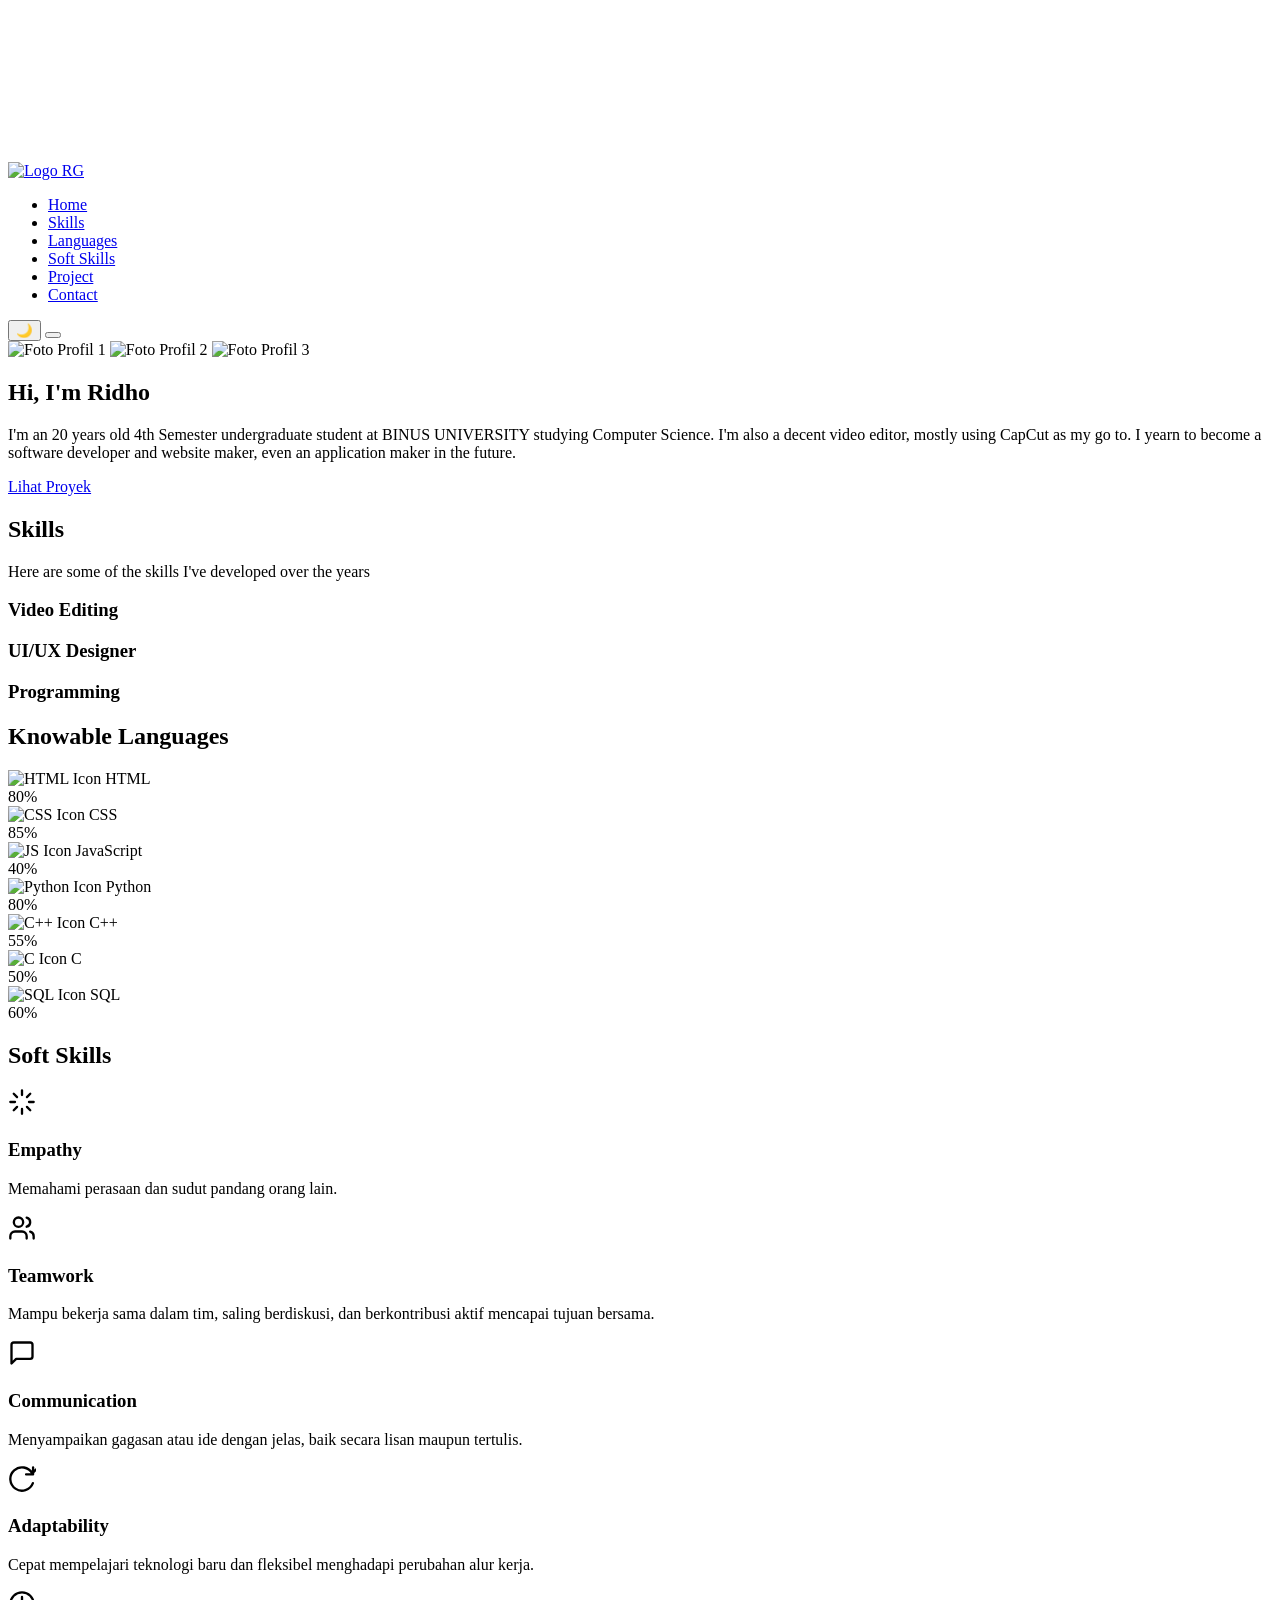
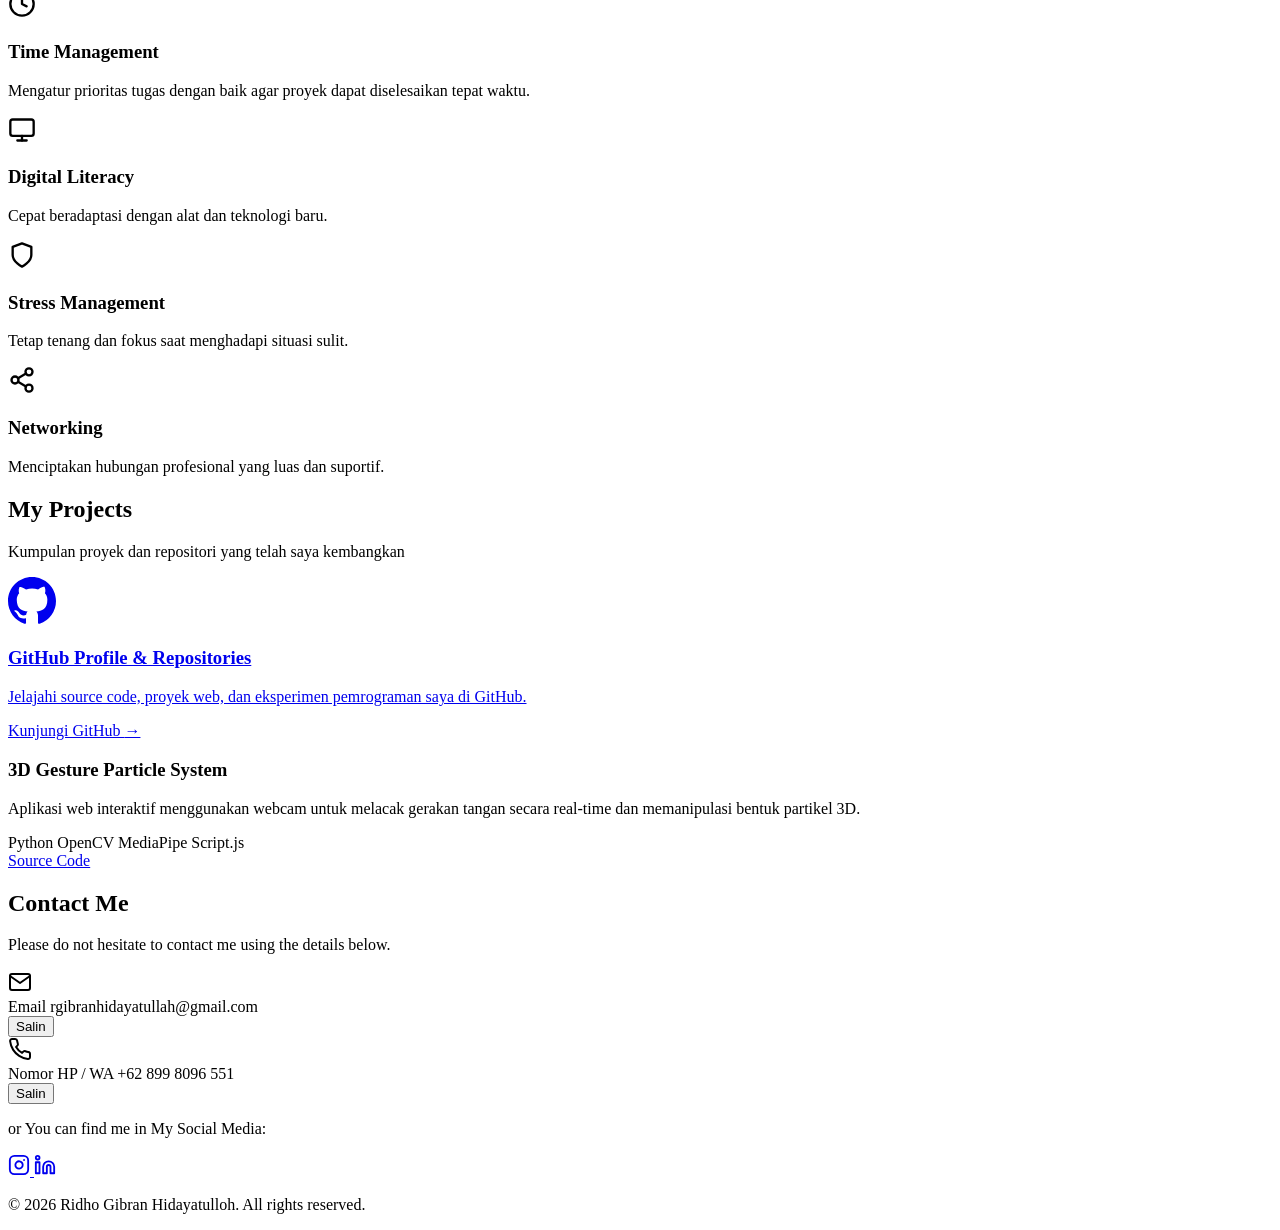
==== html/index.html @ 8fe68f6e "Add files via upload" ====
<!DOCTYPE html>
<html lang="id">
<head>
  <meta charset="UTF-8">
  <meta name="viewport" content="width=device-width, initial-scale=1.0">
  <title>Portofolio Ridho</title>
  
  <link rel="icon" type="image/png" href="/asset/logo background.png">
  <link rel="stylesheet" href="style.css">
</head>
<body>

  <canvas id="webgl-bg"></canvas>

  <nav class="navbar">
    <div class="logo">
      <a href="#home">
        <img src="/asset/logo background.png" alt="Logo RG" class="logo-img">
      </a>
    </div>

    <div class="nav-menu" id="nav-menu">
      <ul class="nav-links">
        <li><a href="#home" class="nav-item">Home</a></li>
        <li><a href="#skills" class="nav-item">Skills</a></li>
        <li><a href="#languages" class="nav-item">Languages</a></li>
        <li><a href="#soft-skills" class="nav-item">Soft Skills</a></li>
        <li><a href="#projects" class="nav-item">Project</a></li>
        <li><a href="#contact" class="nav-item">Contact</a></li>
      </ul>
    </div>

    <div class="nav-controls">
      <button id="theme-toggle" class="theme-btn" aria-label="Toggle Theme">🌙</button>
      <button class="hamburger" id="hamburger-btn" aria-label="Toggle Navigation">
        <span class="bar"></span>
        <span class="bar"></span>
        <span class="bar"></span>
      </button>
    </div>
  </nav>

  <section id="home" class="hero">
    <div class="hero-content">

      <div class="profile-slider-container">
      <div class="profile-slider" id="profile-slider">
        <img src="/asset/myfoto.jpeg" alt="Foto Profil 1" class="slider-img">
        <img src="/asset/myfotonature.jpeg" alt="Foto Profil 2" class="slider-img">
        <img src="/asset/myfototrip.jpeg" alt="Foto Profil 3" class="slider-img">
      </div>
    </div>

      <h1>Hi, I'm <span class="highlight">Ridho</span></h1>
      <p>I'm an 20 years old 4th Semester undergraduate
        student at <span class="highlight-binus">BINUS UNIVERSITY</span> studying Computer Science.
        I'm also a decent video editor, mostly using CapCut as my go to.
        I yearn to become a software developer and website maker, even an application maker in the future.
      </p>
      <a href="#projects" class="btn">Lihat Proyek</a>
    </div>
  </section>

  <section id="skills" class="skills-section">
    <div class="skills-header">
      <h2>Skills</h2>
      <p>Here are some of the skills I've developed over the years</p>
    </div>
    
    <div class="skills-grid">
      <div class="skill-card card-video-editing">
        <div class="card-overlay">
          <h3>Video Editing</h3>
        </div>
      </div>
      <div class="skill-card card-ui-ux-designer">
        <div class="card-overlay">
          <h3>UI/UX Designer</h3>
        </div>
      </div>
      <div class="skill-card card-programming">
        <div class="card-overlay">
          <h3>Programming</h3>
        </div>
      </div>
    </div>
  </section>

  <section id="languages" class="section">
    <div class="skills-header">
      <h2>Knowable Languages</h2>
    </div>

    <div class="lang-wrapper">
      <div class="lang-item">
        <div class="lang-info">
          <img src="/asset/HTML.png" alt="HTML Icon" class="lang-icon">
          <span class="lang-name">HTML</span>
        </div>
        <div class="lang-bar-bg">
          <div class="lang-bar-fill" style="width: 80%;"></div>
        </div>
        <span class="lang-percent">80%</span>
      </div>

      <div class="lang-item">
        <div class="lang-info">
          <img src="/asset/CSS.png" alt="CSS Icon" class="lang-icon">
          <span class="lang-name">CSS</span>
        </div>
        <div class="lang-bar-bg">
          <div class="lang-bar-fill" style="width: 85%;"></div>
        </div>
        <span class="lang-percent">85%</span>
      </div>
      
      <div class="lang-item">
        <div class="lang-info">
          <img src="/asset/JS.png" alt="JS Icon" class="lang-icon">
          <span class="lang-name">JavaScript</span>
        </div>
        <div class="lang-bar-bg">
          <div class="lang-bar-fill" style="width: 40%;"></div>
        </div>
        <span class="lang-percent">40%</span>
      </div>
      
      <div class="lang-item">
        <div class="lang-info">
          <img src="/asset/Python.png" alt="Python Icon" class="lang-icon">
          <span class="lang-name">Python</span>
        </div>
        <div class="lang-bar-bg">
          <div class="lang-bar-fill" style="width: 80%;"></div>
        </div>
        <span class="lang-percent">80%</span>
      </div>

      <div class="lang-item">
        <div class="lang-info">
          <img src="/asset/C++.png" alt="C++ Icon" class="lang-icon">
          <span class="lang-name">C++</span>
        </div>
        <div class="lang-bar-bg">
          <div class="lang-bar-fill" style="width: 55%;"></div>
        </div>
        <span class="lang-percent">55%</span>
      </div>

      <div class="lang-item">
        <div class="lang-info">
          <img src="/asset/C.png" alt="C Icon" class="lang-icon">
          <span class="lang-name">C</span>
        </div>
        <div class="lang-bar-bg">
          <div class="lang-bar-fill" style="width: 50%;"></div>
        </div>
        <span class="lang-percent">50%</span>
      </div>

      <div class="lang-item">
        <div class="lang-info">
          <img src="/asset/SQL.png" alt="SQL Icon" class="lang-icon">
          <span class="lang-name">SQL</span>
        </div>
        <div class="lang-bar-bg">
          <div class="lang-bar-fill" style="width: 60%;"></div>
        </div>
        <span class="lang-percent">60%</span>
      </div>
    </div>
  </section>

  <section id="soft-skills" class="section">
    <div class="skills-header">
      <h2>Soft Skills</h2>
    </div>

    <div class="soft-skills-container">
      <div class="soft-skill-card">
        <div class="soft-skill-icon">
          <svg xmlns="http://www.w3.org/2000/svg" width="28" height="28" viewBox="0 0 24 24" fill="none" stroke="currentColor" stroke-width="2" stroke-linecap="round" stroke-linejoin="round">
            <path d="M12 2v4M12 18v4M4.93 4.93l2.83 2.83M16.24 16.24l2.83 2.83M2 12h4M18 12h4M4.93 19.07l2.83-2.83M16.24 7.76l2.83-2.83"/>
          </svg>
        </div>
        <h3>Empathy</h3>
        <p>Memahami perasaan dan sudut pandang orang lain.</p>
      </div>

      <div class="soft-skill-card">
        <div class="soft-skill-icon">
          <svg xmlns="http://www.w3.org/2000/svg" width="28" height="28" viewBox="0 0 24 24" fill="none" stroke="currentColor" stroke-width="2" stroke-linecap="round" stroke-linejoin="round">
            <path d="M16 21v-2a4 4 0 0 0-4-4H6a4 4 0 0 0-4 4v2"/>
            <circle cx="9" cy="7" r="4"/>
            <path d="M22 21v-2a4 4 0 0 0-3-3.87"/>
            <path d="M16 3.13a4 4 0 0 1 0 7.75"/>
          </svg>
        </div>
        <h3>Teamwork</h3>
        <p>Mampu bekerja sama dalam tim, saling berdiskusi, dan berkontribusi aktif mencapai tujuan bersama.</p>
      </div>

      <div class="soft-skill-card">
        <div class="soft-skill-icon">
          <svg xmlns="http://www.w3.org/2000/svg" width="28" height="28" viewBox="0 0 24 24" fill="none" stroke="currentColor" stroke-width="2" stroke-linecap="round" stroke-linejoin="round">
            <path d="M21 15a2 2 0 0 1-2 2H7l-4 4V5a2 2 0 0 1 2-2h14a2 2 0 0 1 2 2z"/>
          </svg>
        </div>
        <h3>Communication</h3>
        <p>Menyampaikan gagasan atau ide dengan jelas, baik secara lisan maupun tertulis.</p>
      </div>

      <div class="soft-skill-card">
        <div class="soft-skill-icon">
          <svg xmlns="http://www.w3.org/2000/svg" width="28" height="28" viewBox="0 0 24 24" fill="none" stroke="currentColor" stroke-width="2" stroke-linecap="round" stroke-linejoin="round">
            <path d="M21.5 2v6h-6M21.34 15.57a10 10 0 1 1-.57-8.38l5.67-5.67"/>
          </svg>
        </div>
        <h3>Adaptability</h3>
        <p>Cepat mempelajari teknologi baru dan fleksibel menghadapi perubahan alur kerja.</p>
      </div>

      <div class="soft-skill-card">
        <div class="soft-skill-icon">
          <svg xmlns="http://www.w3.org/2000/svg" width="28" height="28" viewBox="0 0 24 24" fill="none" stroke="currentColor" stroke-width="2" stroke-linecap="round" stroke-linejoin="round">
            <circle cx="12" cy="12" r="10"/>
            <polyline points="12 6 12 12 16 14"/>
          </svg>
        </div>
        <h3>Time Management</h3>
        <p>Mengatur prioritas tugas dengan baik agar proyek dapat diselesaikan tepat waktu.</p>
      </div>

      <div class="soft-skill-card">
        <div class="soft-skill-icon">
          <svg xmlns="http://www.w3.org/2000/svg" width="28" height="28" viewBox="0 0 24 24" fill="none" stroke="currentColor" stroke-width="2" stroke-linecap="round" stroke-linejoin="round">
            <rect x="2" y="3" width="20" height="14" rx="2" ry="2"/>
            <line x1="8" y1="21" x2="16" y2="21"/>
            <line x1="12" y1="17" x2="12" y2="21"/>
          </svg>
        </div>
        <h3>Digital Literacy</h3>
        <p>Cepat beradaptasi dengan alat dan teknologi baru.</p>
      </div>

      <div class="soft-skill-card">
        <div class="soft-skill-icon">
          <svg xmlns="http://www.w3.org/2000/svg" width="28" height="28" viewBox="0 0 24 24" fill="none" stroke="currentColor" stroke-width="2" stroke-linecap="round" stroke-linejoin="round">
            <path d="M12 22s8-4 8-10V5l-8-3-8 3v7c0 6 8 10 8 10z"/>
          </svg>
        </div>
        <h3>Stress Management</h3>
        <p>Tetap tenang dan fokus saat menghadapi situasi sulit.</p>
      </div>

      <div class="soft-skill-card">
        <div class="soft-skill-icon">
          <svg xmlns="http://www.w3.org/2000/svg" width="28" height="28" viewBox="0 0 24 24" fill="none" stroke="currentColor" stroke-width="2" stroke-linecap="round" stroke-linejoin="round">
            <circle cx="18" cy="5" r="3"/>
            <circle cx="6" cy="12" r="3"/>
            <circle cx="18" cy="19" r="3"/>
            <line x1="8.59" y1="13.51" x2="15.42" y2="17.49"/>
            <line x1="15.41" y1="6.51" x2="8.59" y2="10.49"/>
          </svg>
        </div>
        <h3>Networking</h3>
        <p>Menciptakan hubungan profesional yang luas dan suportif.</p>
      </div>
    </div>
  </section>

  <section id="projects" class="projects-section">
    <div class="skills-header">
      <h2>My Projects</h2>
      <p>Kumpulan proyek dan repositori yang telah saya kembangkan</p>
    </div>

    <div class="projects-container">
      <a href="https://github.com/RidhoGibran" target="_blank" rel="noopener noreferrer" class="github-card">
        <div class="github-icon">
          <svg xmlns="http://www.w3.org/2000/svg" width="48" height="48" viewBox="0 0 24 24" fill="currentColor">
            <path d="M12 0C5.37 0 0 5.37 0 12c0 5.31 3.435 9.795 8.205 11.385.6.105.825-.255.825-.57 0-.285-.015-1.23-.015-2.235-3.015.555-3.795-.735-4.035-1.41-.135-.345-.72-1.41-1.23-1.695-.42-.225-1.02-.78-.015-.795.945-.015 1.62.87 1.845 1.23 1.08 1.815 2.805 1.305 3.495.99.105-.78.42-1.305.765-1.605-2.67-.3-5.46-1.335-5.46-5.925 0-1.305.465-2.385 1.23-3.225-.12-.3-.54-1.53.12-3.18 0 0 1.005-.315 3.3 1.23.96-.27 1.98-.405 3-.405s2.04.135 3 .405c2.295-1.56 3.3-1.23 3.3-1.23.66 1.65.24 2.88.12 3.18.765.84 1.23 1.905 1.23 3.225 0 4.605-2.805 5.625-5.475 5.925.435.375.81 1.095.81 2.22 0 1.605-.015 2.895-.015 3.3 0 .315.225.69.825.57A12.02 12.02 0 0024 12c0-6.63-5.37-12-12-12z"/>
          </svg>
        </div>
        <div class="github-info">
          <h3>GitHub Profile & Repositories</h3>
          <p>Jelajahi source code, proyek web, dan eksperimen pemrograman saya di GitHub.</p>
          <span class="btn-github">
            Kunjungi GitHub 
            <span class="arrow">&rarr;</span>
          </span>
        </div>
      </a>

    <div class="project-cards-grid">

      <!-- Proyek 1 -->
      <div class="project-card">
          <div class="project-details">
            <h3>3D Gesture Particle System</h3>
            <p>Aplikasi web interaktif menggunakan webcam untuk melacak gerakan tangan secara real-time dan memanipulasi bentuk partikel 3D.</p>
            <div class="project-tags">
              <span class="tag">Python</span>
              <span class="tag">OpenCV</span>
              <span class="tag">MediaPipe</span>
              <span class="tag">Script.js</span>
            </div>
            <div class="project-links">
              <a href="https://github.com/RidhoGibran/3D-Hand-Gesture-Motion.git" target="_blank" class="proj-link">Source Code</a>
            </div>
          </div>
        </div>


    </div>
    </div>
  </section>

  <section id="contact" class="contact-section">
    <div class="skills-header">
      <h2>Contact Me</h2>
      <p>Please do not hesitate to contact me using the details below.</p>
    </div>

    <div class="contact-container">
      <div class="contact-cards">
        <div class="contact-card">
          <div class="contact-icon">
            <svg xmlns="http://www.w3.org/2000/svg" width="24" height="24" viewBox="0 0 24 24" fill="none" stroke="currentColor" stroke-width="2" stroke-linecap="round" stroke-linejoin="round">
              <path d="M4 4h16c1.1 0 2 .9 2 2v12c0 1.1-.9 2-2 2H4c-1.1 0-2-.9-2-2V6c0-1.1.9-2 2-2z"/>
              <polyline points="22,6 12,13 2,6"/>
            </svg>
          </div>
          <div class="contact-detail">
            <span class="contact-label">Email</span>
            <span class="contact-value" id="email-text">rgibranhidayatullah@gmail.com</span>
          </div>
          <button class="copy-btn" onclick="copyToClipboard('email-text', this)">Salin</button>
        </div>

        <div class="contact-card">
          <div class="contact-icon">
            <svg xmlns="http://www.w3.org/2000/svg" width="24" height="24" viewBox="0 0 24 24" fill="none" stroke="currentColor" stroke-width="2" stroke-linecap="round" stroke-linejoin="round">
              <path d="M22 16.92v3a2 2 0 0 1-2.18 2 19.79 19.79 0 0 1-8.63-3.07 19.5 19.5 0 0 1-6-6 19.79 19.79 0 0 1-3.07-8.67A2 2 0 0 1 4.11 2h3a2 2 0 0 1 2 1.72 12.84 12.84 0 0 0 .7 2.81 2 2 0 0 1-.45 2.11L8.09 9.91a16 16 0 0 0 6 6l1.27-1.27a2 2 0 0 1 2.11-.45 12.84 12.84 0 0 0 2.81.7A2 2 0 0 1 22 16.92z"/>
            </svg>
          </div>
          <div class="contact-detail">
            <span class="contact-label">Nomor HP / WA</span>
            <span class="contact-value" id="phone-text">+62 899 8096 551</span>
          </div>
          <button class="copy-btn" onclick="copyToClipboard('phone-text', this)">Salin</button>
        </div>
      </div>

      <div class="social-wrapper">
        <p class="social-title">or You can find me in My Social Media:</p>
        <div class="social-links">
          <a href="https://www.instagram.com/ridho_gibh?igsi=MWtiaXhlY2tsN3E5Zw==" target="_blank" aria-label="Instagram" class="social-icon">
            <svg xmlns="http://www.w3.org/2000/svg" width="22" height="22" viewBox="0 0 24 24" fill="none" stroke="currentColor" stroke-width="2" stroke-linecap="round" stroke-linejoin="round">
              <rect x="2" y="2" width="20" height="20" rx="5" ry="5"/>
              <path d="M16 11.37A4 4 0 1 1 12.63 8 4 4 0 0 1 16 11.37z"/>
              <line x1="17.5" y1="6.5" x2="17.51" y2="6.5"/>
            </svg>
          </a>

          <a href="https://www.linkedin.com/in/ridho-gibran-hidayatulloh-a73887321?utm_source=share_via&utm_content=profile&utm_medium=member_android" target="_blank" aria-label="LinkedIn" class="social-icon">
            <svg xmlns="http://www.w3.org/2000/svg" width="22" height="22" viewBox="0 0 24 24" fill="none" stroke="currentColor" stroke-width="2" stroke-linecap="round" stroke-linejoin="round">
              <path d="M16 8a6 6 0 0 1 6 6v7h-4v-7a2 2 0 0 0-2-2 2 2 0 0 0-2 2v7h-4v-7a6 6 0 0 1 6-6z"/>
              <rect x="2" y="9" width="4" height="12"/>
              <circle cx="4" cy="4" r="2"/>
            </svg>
          </a>
        </div>
      </div>
    </div>
  </section>

  <footer class="footer">
    <div class="footer-content">
      <p>&copy; 2026 Ridho Gibran Hidayatulloh. All rights reserved.</p>
    </div>
  </footer>

  <script src="https://cdnjs.cloudflare.com/ajax/libs/three.js/r128/three.min.js"></script>
  <script src="script.js"></script>


</body>
</html>
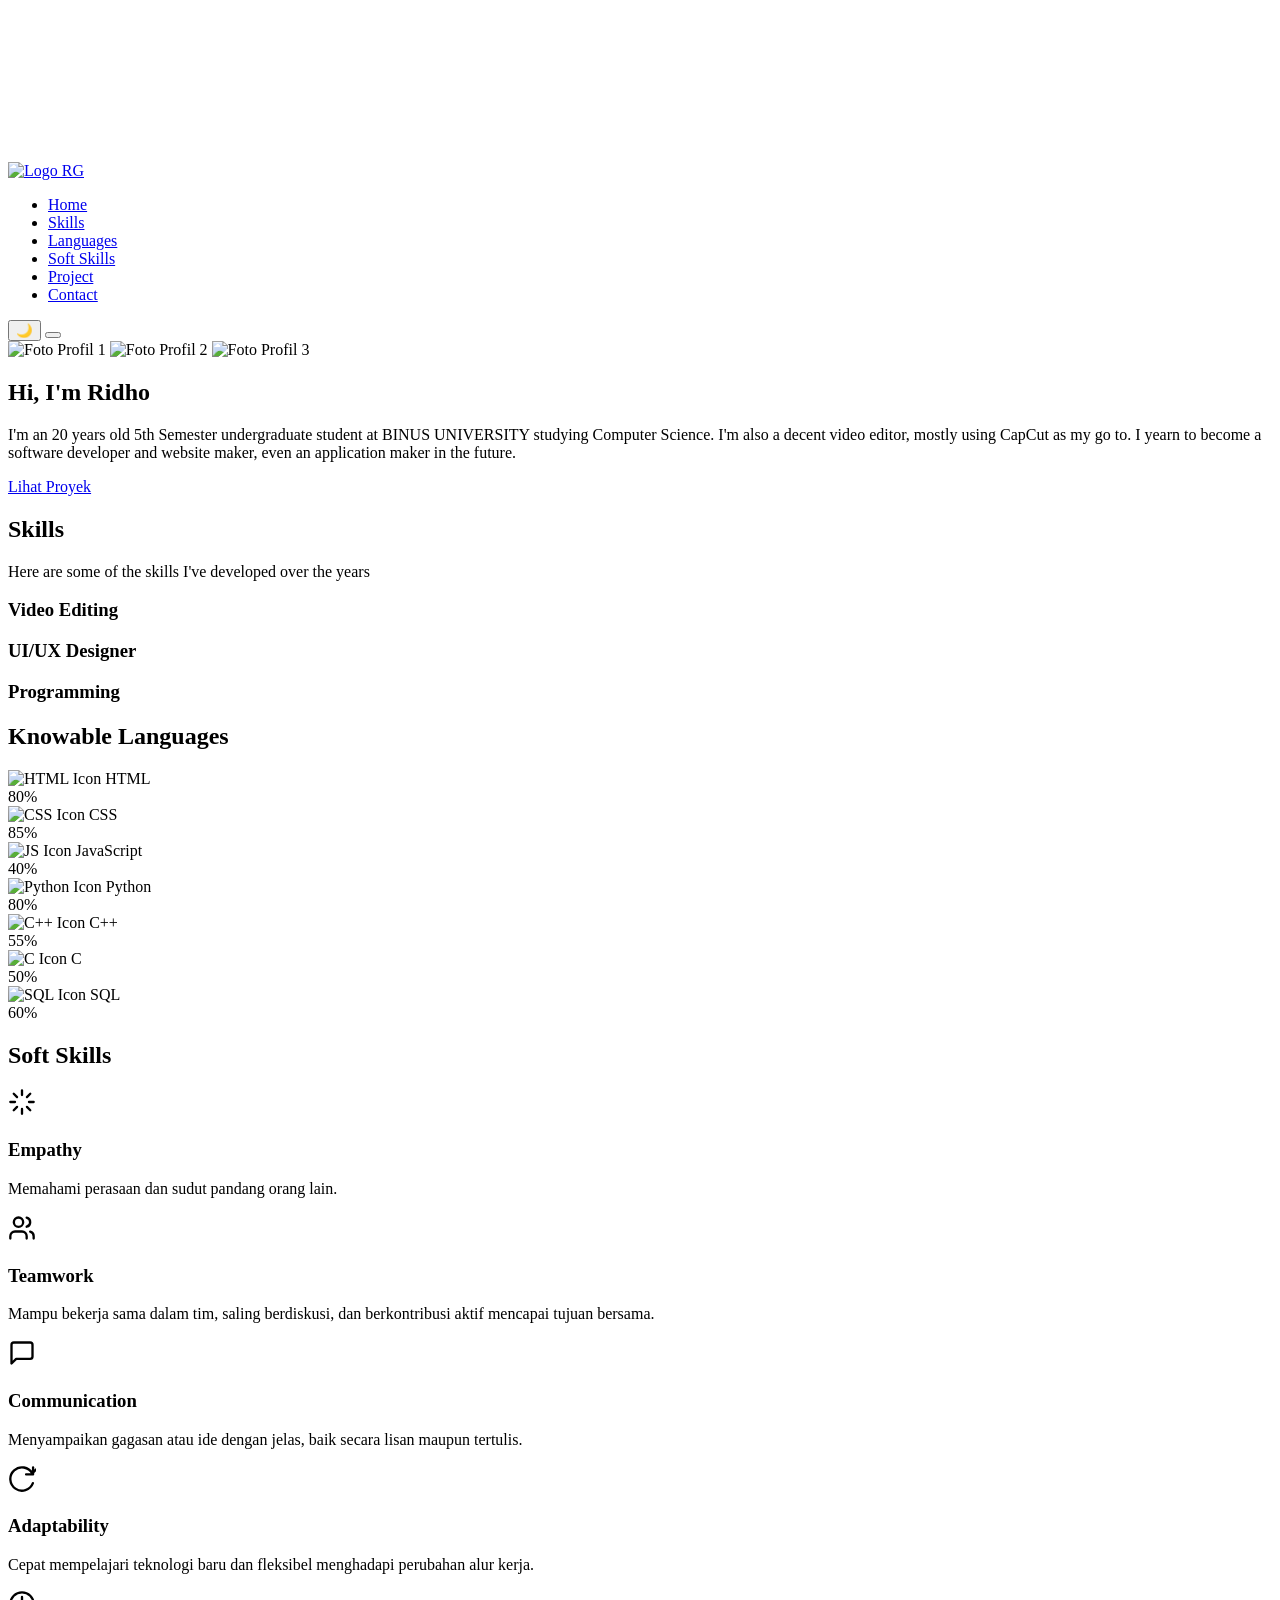
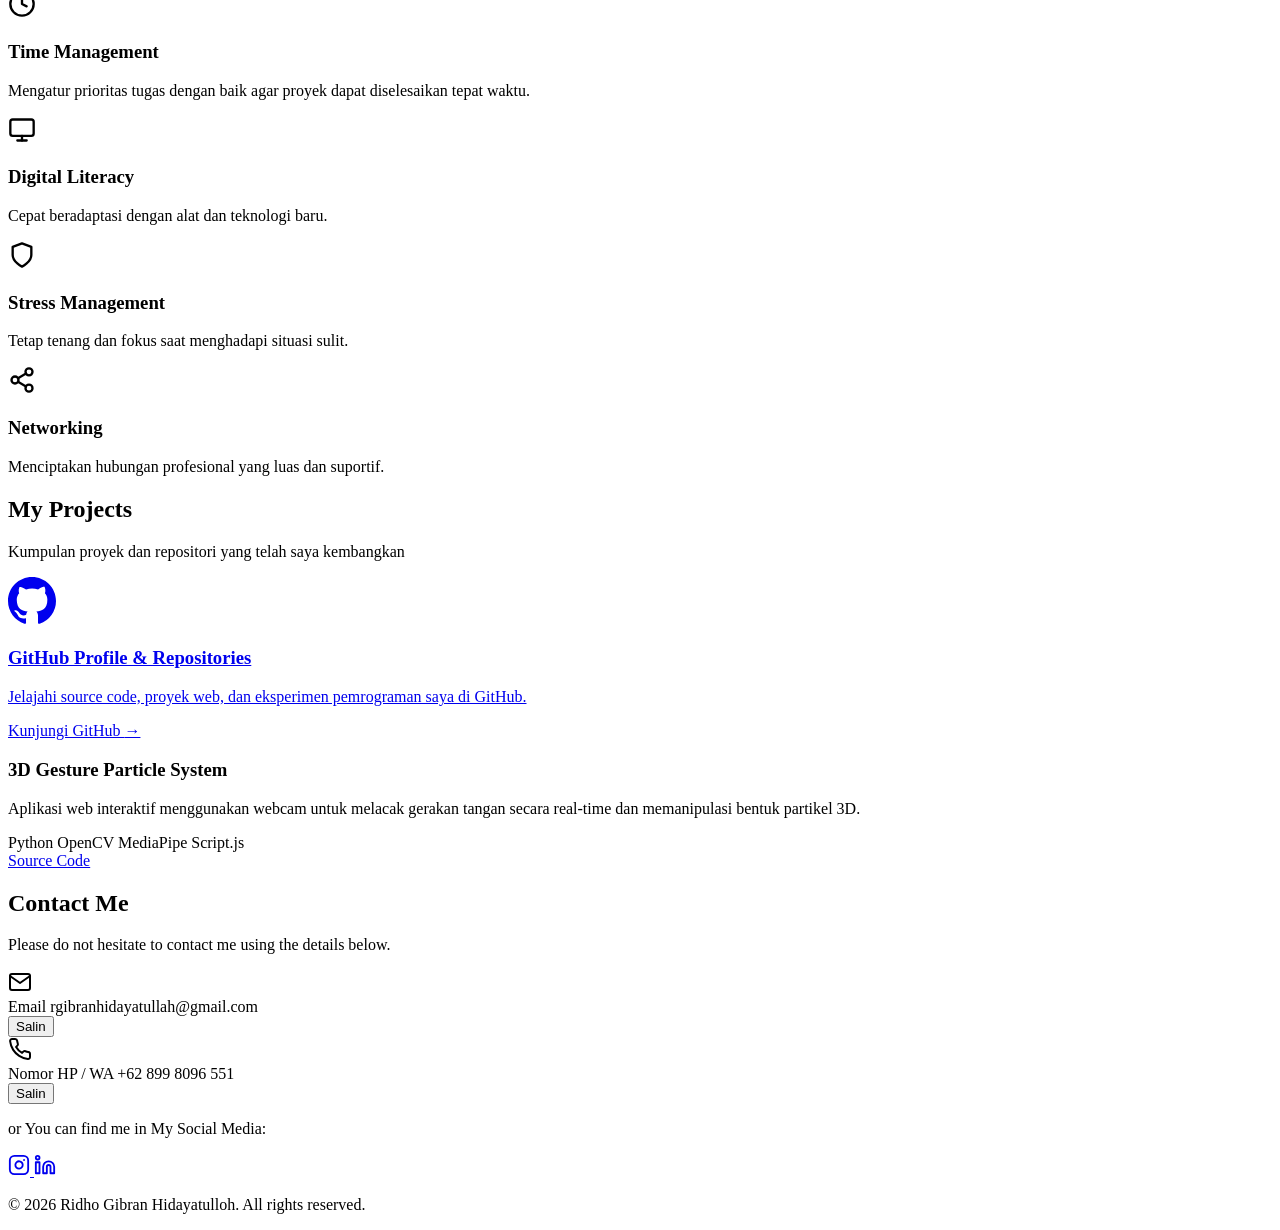
==== commit a0369360: "Update index.html" ====
--- a/html/index.html
+++ b/html/index.html
@@ -52,7 +52,7 @@
     </div>
 
       <h1>Hi, I'm <span class="highlight">Ridho</span></h1>
-      <p>I'm an 20 years old 4th Semester undergraduate
+      <p>I'm an 20 years old 5th Semester undergraduate
         student at <span class="highlight-binus">BINUS UNIVERSITY</span> studying Computer Science.
         I'm also a decent video editor, mostly using CapCut as my go to.
         I yearn to become a software developer and website maker, even an application maker in the future.
@@ -294,7 +294,6 @@
 
     <div class="project-cards-grid">
 
-      <!-- Proyek 1 -->
       <div class="project-card">
           <div class="project-details">
             <h3>3D Gesture Particle System</h3>
